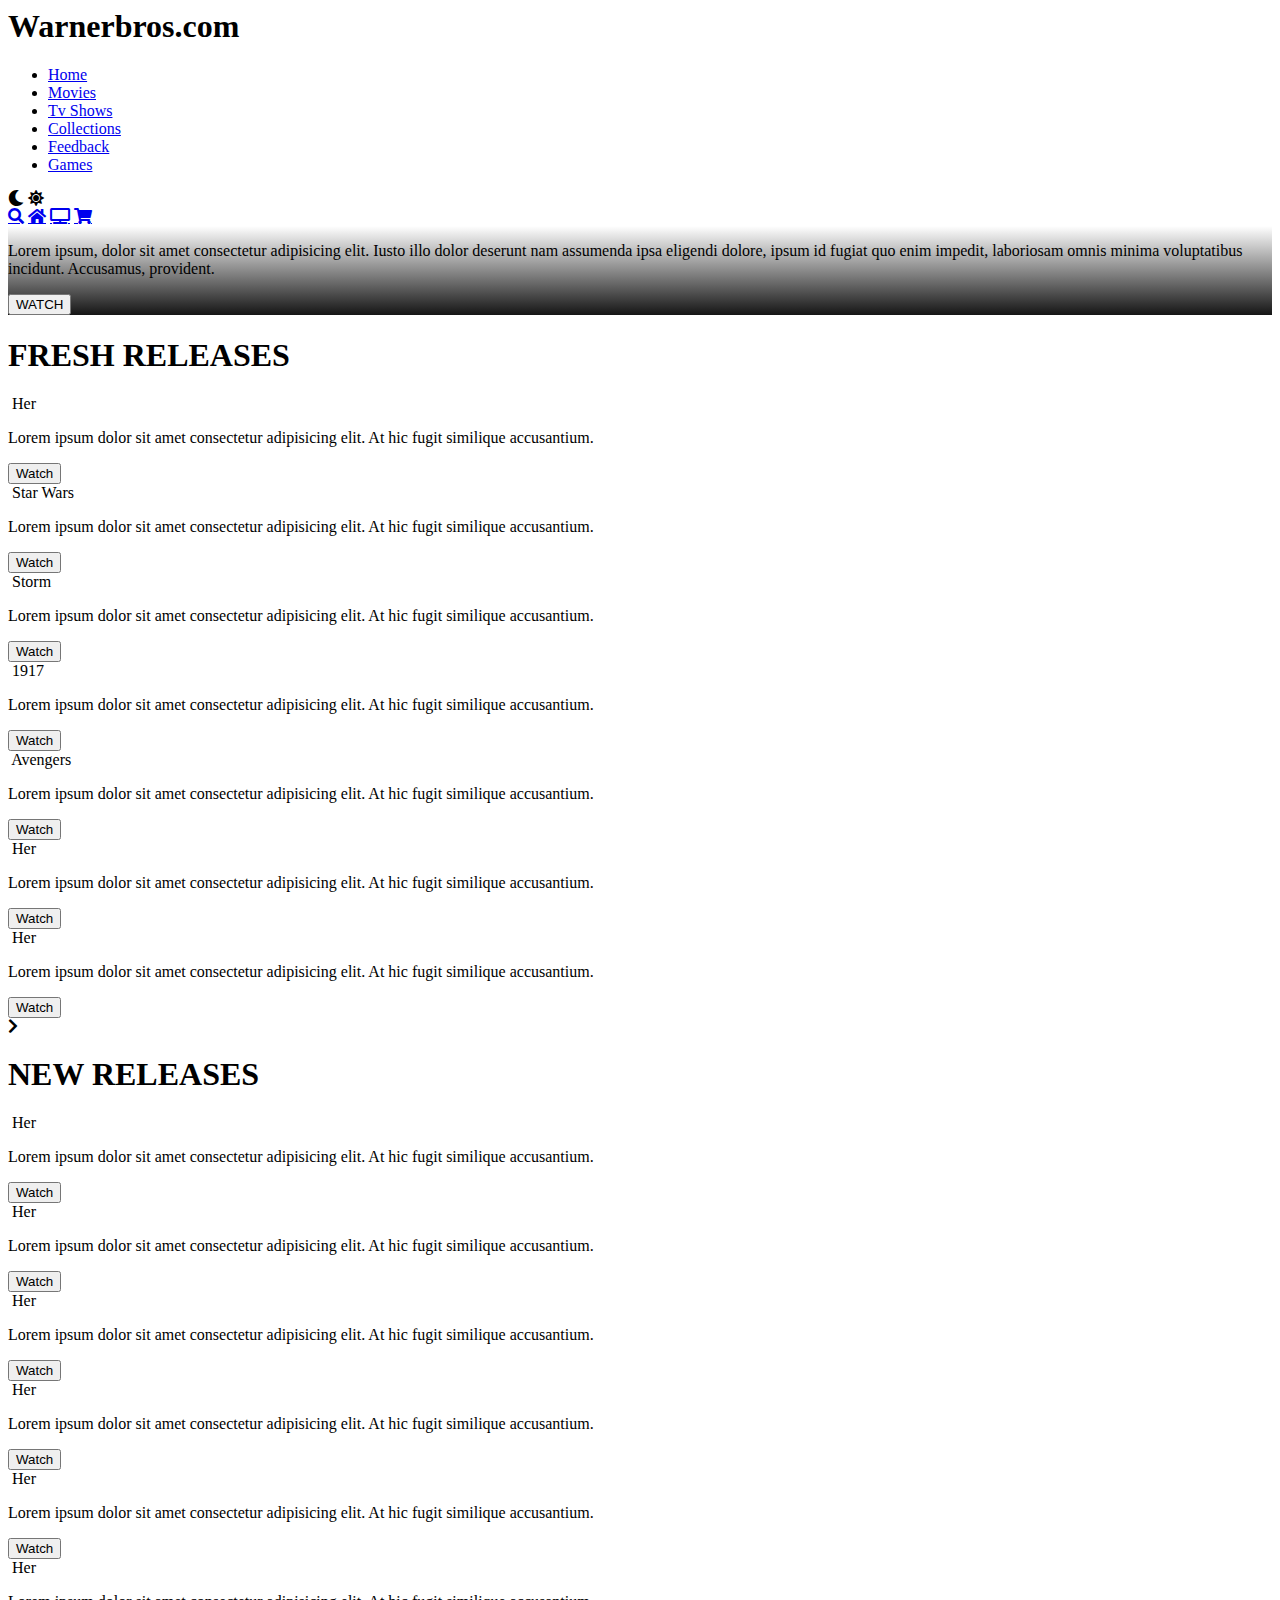
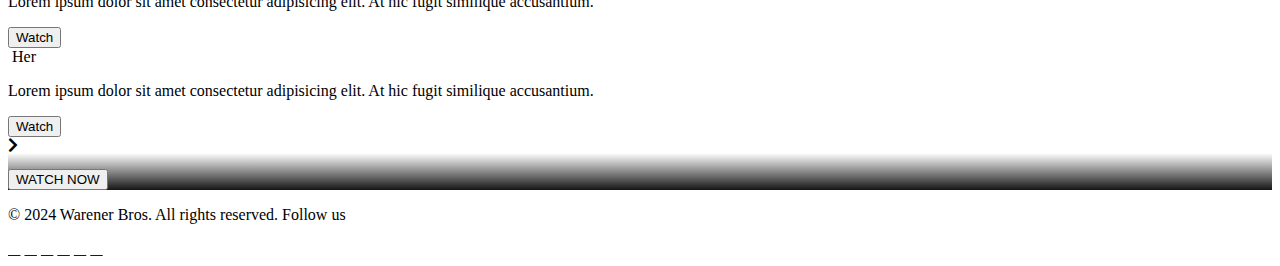
==== collections.html @ d7fb2ce0 "Add files via upload" ====
<html lang="en">

<head>
    <meta charset="UTF-8">
    <meta http-equiv="X-UA-Compatible" content="IE=edge">
    <meta name="viewport" content="width=device-width, initial-scale=1.0">
    <link rel="stylesheet" href="style.css">
    <link
        href="https://fonts.googleapis.com/css2?family=Roboto:wght@100;300;400;500;700;900&family=Sen:wght@400;700;800&display=swap"
        rel="stylesheet">
    <link rel="stylesheet" href="https://cdnjs.cloudflare.com/ajax/libs/font-awesome/5.15.2/css/all.min.css">
    <title>Collections</title>
</head>

<body>
    <div class="navbar">
        <div class="navbar-container">
            <div class="logo-container">
                <h1 class="logo">Warnerbros.com</h1>
            </div>
            <div class="menu-container">
                <ul class="menu-list">
                    <li class="menu-list-item active"> <a href="index.html">Home</a></li>
                    <li class="menu-list-item"><a href="movies.html">Movies</a></li>
                    <li class="menu-list-item"><a href="tvshows.html">Tv Shows</a></li>
                    <li class="menu-list-item"><a href="collections.html">Collections</a></li>
                    <li class="menu-list-item"><a href="feedback.html">Feedback</a></li>
                    <li class="menu-list-item"><a href="games.html">Games</a></li>

                </ul>
            </div>
                <div class="toggle">
                    <i class="fas fa-moon toggle-icon"></i>
                    <i class="fas fa-sun toggle-icon"></i>
                    <div class="toggle-ball"></div>
                </div>
            </div>
        </div>
    </div>
    <div class="sidebar">
        <a href="https://www.google.com/index.html" class="left-menu-icon fas fa-search"></a>
        <a href="index.html" class="left-menu-icon fas fa-home"></a>
        <a href="tvshows.html" class="left-menu-icon fas fa-tv"></a>
        <a href="https://www.warnerbros.com/shop" class="left-menu-icon fas fa-shopping-cart"></a>
    </div>
    <div class="container">
        <div class="content-container">
            <div class="featured-content"
                style="background: linear-gradient(to bottom, rgba(0,0,0,0), #151515), url('img/f-1.jpg');">
                <img class="featured-title" src="img/f-t-1.png" alt="">
                <p class="featured-desc">Lorem ipsum, dolor sit amet consectetur adipisicing elit. Iusto illo dolor
                    deserunt nam assumenda ipsa eligendi dolore, ipsum id fugiat quo enim impedit, laboriosam omnis
                    minima voluptatibus incidunt. Accusamus, provident.</p>
                <button class="featured-button">WATCH</button>
            </div>
            <div class="movie-list-container">
                <h1 class="movie-list-title">FRESH RELEASES</h1>
                <div class="movie-list-wrapper">
                    <div class="movie-list">
                        <div class="movie-list-item">
                            <img class="movie-list-item-img" src="img/1.jpeg" alt="">
                            <span class="movie-list-item-title">Her</span>
                            <p class="movie-list-item-desc">Lorem ipsum dolor sit amet consectetur adipisicing elit. At
                                hic fugit similique accusantium.</p>
                            <button class="movie-list-item-button">Watch</button>
                        </div>
                        <div class="movie-list-item">
                            <img class="movie-list-item-img" src="img/2.jpeg" alt="">
                            <span class="movie-list-item-title">Star Wars</span>
                            <p class="movie-list-item-desc">Lorem ipsum dolor sit amet consectetur adipisicing elit. At
                                hic fugit similique accusantium.</p>
                            <button class="movie-list-item-button">Watch</button>
                        </div>
                        <div class="movie-list-item">
                            <img class="movie-list-item-img" src="img/3.jpg" alt="">
                            <span class="movie-list-item-title">Storm</span>
                            <p class="movie-list-item-desc">Lorem ipsum dolor sit amet consectetur adipisicing elit. At
                                hic fugit similique accusantium.</p>
                            <button class="movie-list-item-button">Watch</button>
                        </div>
                        <div class="movie-list-item">
                            <img class="movie-list-item-img" src="img/4.jpg" alt="">
                            <span class="movie-list-item-title">1917</span>
                            <p class="movie-list-item-desc">Lorem ipsum dolor sit amet consectetur adipisicing elit. At
                                hic fugit similique accusantium.</p>
                            <button class="movie-list-item-button">Watch</button>
                        </div>
                        <div class="movie-list-item">
                            <img class="movie-list-item-img" src="img/5.jpg" alt="">
                            <span class="movie-list-item-title">Avengers</span>
                            <p class="movie-list-item-desc">Lorem ipsum dolor sit amet consectetur adipisicing elit. At
                                hic fugit similique accusantium.</p>
                            <button class="movie-list-item-button">Watch</button>
                        </div>
                        <div class="movie-list-item">
                            <img class="movie-list-item-img" src="img/6.jpg" alt="">
                            <span class="movie-list-item-title">Her</span>
                            <p class="movie-list-item-desc">Lorem ipsum dolor sit amet consectetur adipisicing elit. At
                                hic fugit similique accusantium.</p>
                            <button class="movie-list-item-button">Watch</button>
                        </div>
                        <div class="movie-list-item">
                            <img class="movie-list-item-img" src="img/7.jpg" alt="">
                            <span class="movie-list-item-title">Her</span>
                            <p class="movie-list-item-desc">Lorem ipsum dolor sit amet consectetur adipisicing elit. At
                                hic fugit similique accusantium.</p>
                            <button class="movie-list-item-button">Watch</button>
                        </div>
                    </div>
                    <i class="fas fa-chevron-right arrow"></i>
                </div>
            </div>
            <div class="movie-list-container">
                <h1 class="movie-list-title">NEW RELEASES</h1>
                <div class="movie-list-wrapper">
                    <div class="movie-list">
                        <div class="movie-list-item">
                            <img class="movie-list-item-img" src="img/8.jpg" alt="">
                            <span class="movie-list-item-title">Her</span>
                            <p class="movie-list-item-desc">Lorem ipsum dolor sit amet consectetur adipisicing elit. At
                                hic fugit similique accusantium.</p>
                            <button class="movie-list-item-button">Watch</button>
                        </div>
                        <div class="movie-list-item">
                            <img class="movie-list-item-img" src="img/9.jpg" alt="">
                            <span class="movie-list-item-title">Her</span>
                            <p class="movie-list-item-desc">Lorem ipsum dolor sit amet consectetur adipisicing elit. At
                                hic fugit similique accusantium.</p>
                            <button class="movie-list-item-button">Watch</button>
                        </div>
                        <div class="movie-list-item">
                            <img class="movie-list-item-img" src="img/10.jpg" alt="">
                            <span class="movie-list-item-title">Her</span>
                            <p class="movie-list-item-desc">Lorem ipsum dolor sit amet consectetur adipisicing elit. At
                                hic fugit similique accusantium.</p>
                            <button class="movie-list-item-button">Watch</button>
                        </div>
                        <div class="movie-list-item">
                            <img class="movie-list-item-img" src="img/11.jpg" alt="">
                            <span class="movie-list-item-title">Her</span>
                            <p class="movie-list-item-desc">Lorem ipsum dolor sit amet consectetur adipisicing elit. At
                                hic fugit similique accusantium.</p>
                            <button class="movie-list-item-button">Watch</button>
                        </div>
                        <div class="movie-list-item">
                            <img class="movie-list-item-img" src="img/12.jpg" alt="">
                            <span class="movie-list-item-title">Her</span>
                            <p class="movie-list-item-desc">Lorem ipsum dolor sit amet consectetur adipisicing elit. At
                                hic fugit similique accusantium.</p>
                            <button class="movie-list-item-button">Watch</button>
                        </div>
                        <div class="movie-list-item">
                            <img class="movie-list-item-img" src="img/1.jpg" alt="">
                            <span class="movie-list-item-title">Her</span>
                            <p class="movie-list-item-desc">Lorem ipsum dolor sit amet consectetur adipisicing elit. At
                                hic fugit similique accusantium.</p>
                            <button class="movie-list-item-button">Watch</button>
                        </div>
                        <div class="movie-list-item">
                            <img class="movie-list-item-img" src="img/1.jpg" alt="">
                            <span class="movie-list-item-title">Her</span>
                            <p class="movie-list-item-desc">Lorem ipsum dolor sit amet consectetur adipisicing elit. At
                                hic fugit similique accusantium.</p>
                            <button class="movie-list-item-button">Watch</button>
                        </div>
                    </div>
                    <i class="fas fa-chevron-right arrow"></i>
                </div>
            </div>
            <div class="featured-content"
                style="background: linear-gradient(to bottom, rgba(0,0,0,0), #151515), url('img/f-2.jpg');">
                <img class="featured-title" src="img/f-t-2.png" alt="">
                <p class="featured-desc"></p>
                <button class="featured-button">WATCH NOW</button>
            </div>
        </div>
    </div>
    <script src="app.js"></script>
</body>
<footer>
    <p>&copy; 2024 Warener Bros. All rights reserved.
        Follow us
    </p>
    <div class="follow-us">
        <a href="https://www.instagram.com/warnerbrosentertainment/" class="fa-brands fa-instagram"></a>
        <a href="https://www.youtube.com/user/WarnerBrosPictures" class="fa-brands fa-youtube"></a>
        <a href="https://www.linkedin.com/company/warner-bros--entertainment/" class="fa-brands fa-linkedin"></a>
        <a href="https://www.pinterest.com/warnerbrosent/" class="fa-brands fa-pinterest"></a>
        <a href="https://twitter.com/Warnerbros/" class="fa-brands fa-twitter"></a>
        <a href="https://web.facebook.com/warnerbrosent/?_rdc=1&_rdr" class="fa-brands fa-facebook"></a>
</footer>

</html>
---- style.css ----
video { 
      position: fixed;
      top: 0;
      left: 0;
      width: 100;
      height: 98;
      object-fit: cover;
      z-index: -1;
}
.content { 
      position: relative;
      z-index: 1;
      text-align: center;
      color: white;
      padding: 20px;
}
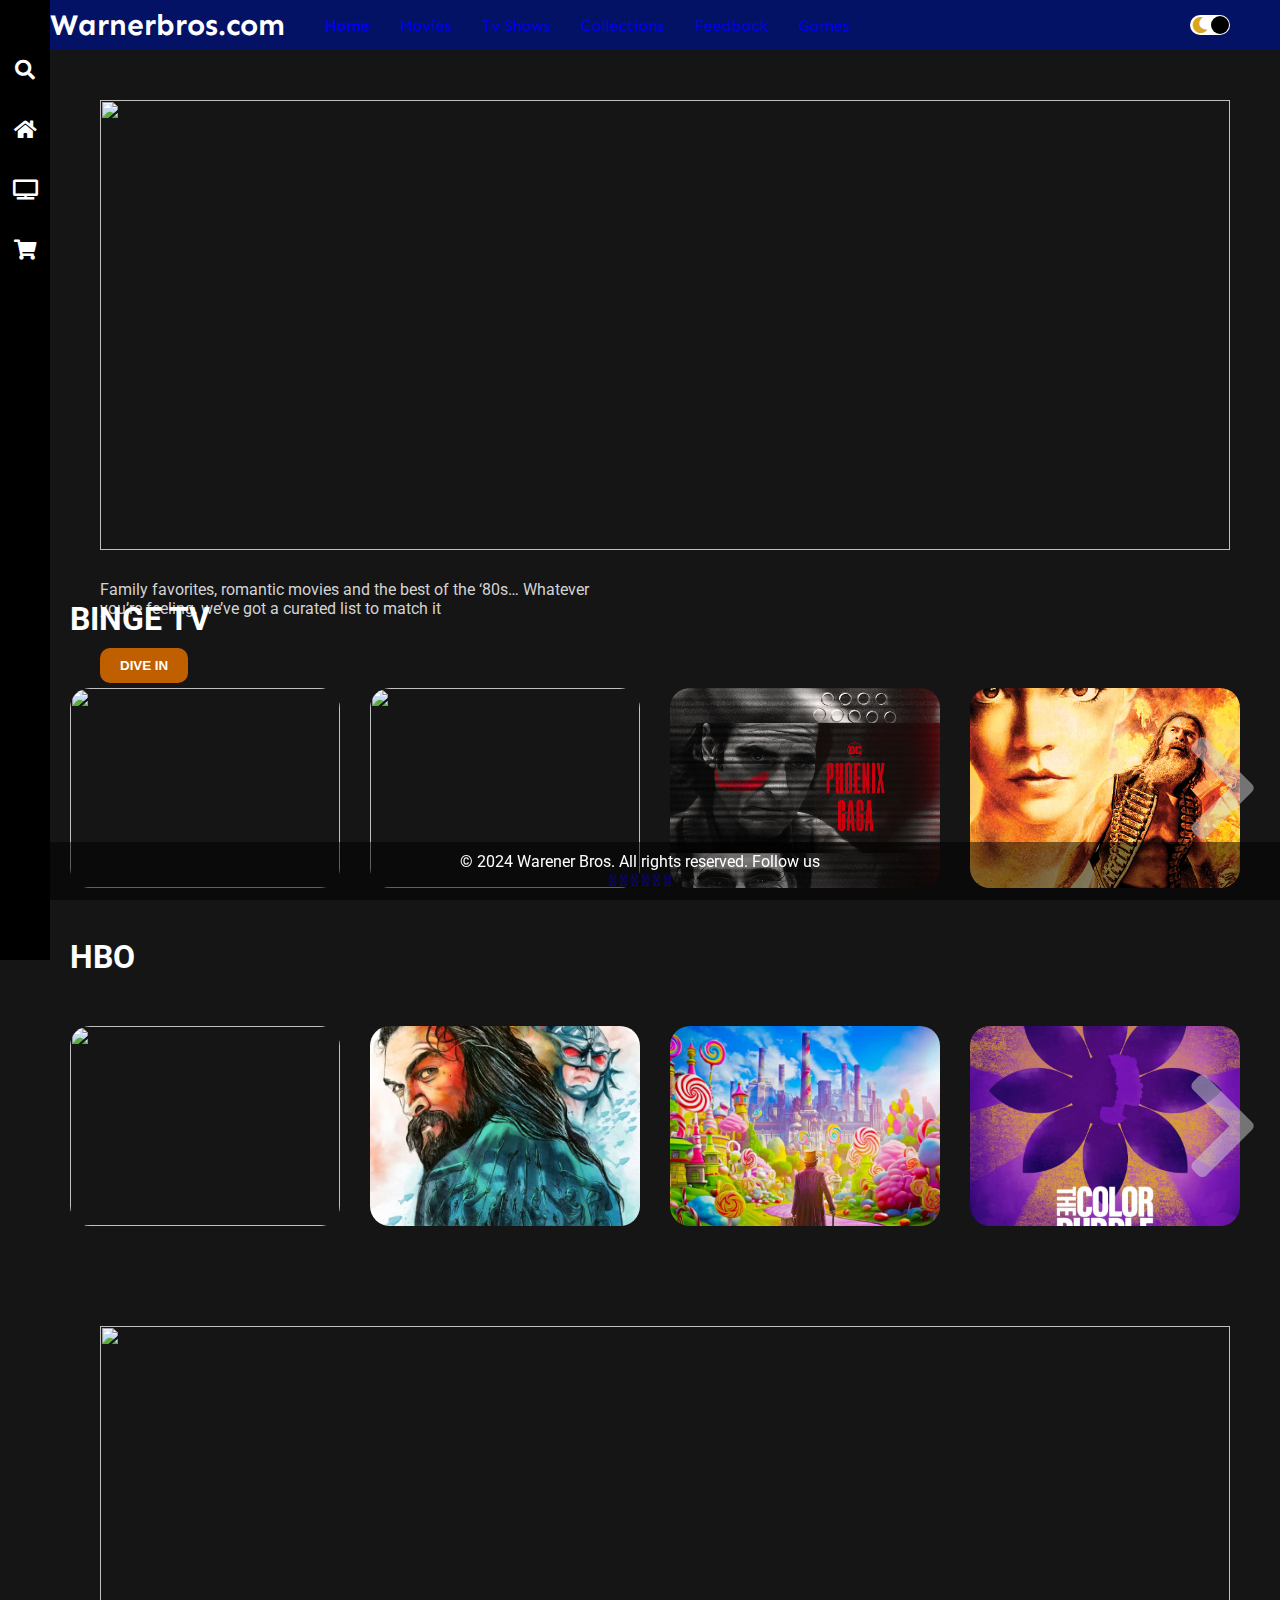
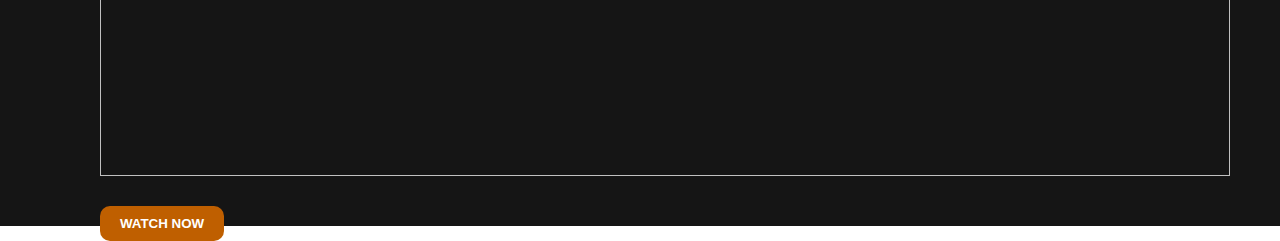
==== commit 4df3ead3: "Update collections.html" ====
--- a/collections.html
+++ b/collections.html
@@ -48,62 +48,53 @@
             <div class="featured-content"
                 style="background: linear-gradient(to bottom, rgba(0,0,0,0), #151515), url('img/f-1.jpg');">
                 <img class="featured-title" src="img/f-t-1.png" alt="">
-                <p class="featured-desc">Lorem ipsum, dolor sit amet consectetur adipisicing elit. Iusto illo dolor
-                    deserunt nam assumenda ipsa eligendi dolore, ipsum id fugiat quo enim impedit, laboriosam omnis
-                    minima voluptatibus incidunt. Accusamus, provident.</p>
-                <button class="featured-button">WATCH</button>
+                <p class="featured-desc">Family favorites, romantic movies and the best of the ‘80s… Whatever you’re feeling, we’ve got a curated list to match it</p>
+                <button class="featured-button">DIVE IN</button>
             </div>
             <div class="movie-list-container">
-                <h1 class="movie-list-title">FRESH RELEASES</h1>
+                <h1 class="movie-list-title">BINGE TV</h1>
                 <div class="movie-list-wrapper">
                     <div class="movie-list">
                         <div class="movie-list-item">
                             <img class="movie-list-item-img" src="img/1.jpeg" alt="">
-                            <span class="movie-list-item-title">Her</span>
-                            <p class="movie-list-item-desc">Lorem ipsum dolor sit amet consectetur adipisicing elit. At
-                                hic fugit similique accusantium.</p>
+                            <span class="movie-list-item-title"></span>
+                            <p class="movie-list-item-desc"></p>
                             <button class="movie-list-item-button">Watch</button>
                         </div>
                         <div class="movie-list-item">
                             <img class="movie-list-item-img" src="img/2.jpeg" alt="">
-                            <span class="movie-list-item-title">Star Wars</span>
-                            <p class="movie-list-item-desc">Lorem ipsum dolor sit amet consectetur adipisicing elit. At
-                                hic fugit similique accusantium.</p>
+                            <span class="movie-list-item-title"></span>
+                            <p class="movie-list-item-desc"></p>
                             <button class="movie-list-item-button">Watch</button>
                         </div>
                         <div class="movie-list-item">
                             <img class="movie-list-item-img" src="img/3.jpg" alt="">
-                            <span class="movie-list-item-title">Storm</span>
-                            <p class="movie-list-item-desc">Lorem ipsum dolor sit amet consectetur adipisicing elit. At
-                                hic fugit similique accusantium.</p>
+                            <span class="movie-list-item-title"></span>
+                            <p class="movie-list-item-desc"></p>
                             <button class="movie-list-item-button">Watch</button>
                         </div>
                         <div class="movie-list-item">
                             <img class="movie-list-item-img" src="img/4.jpg" alt="">
-                            <span class="movie-list-item-title">1917</span>
-                            <p class="movie-list-item-desc">Lorem ipsum dolor sit amet consectetur adipisicing elit. At
-                                hic fugit similique accusantium.</p>
+                            <span class="movie-list-item-title"></span>
+                            <p class="movie-list-item-desc"></p>
                             <button class="movie-list-item-button">Watch</button>
                         </div>
                         <div class="movie-list-item">
                             <img class="movie-list-item-img" src="img/5.jpg" alt="">
-                            <span class="movie-list-item-title">Avengers</span>
-                            <p class="movie-list-item-desc">Lorem ipsum dolor sit amet consectetur adipisicing elit. At
-                                hic fugit similique accusantium.</p>
+                            <span class="movie-list-item-title"></span>
+                            <p class="movie-list-item-desc"></p>
                             <button class="movie-list-item-button">Watch</button>
                         </div>
                         <div class="movie-list-item">
                             <img class="movie-list-item-img" src="img/6.jpg" alt="">
-                            <span class="movie-list-item-title">Her</span>
-                            <p class="movie-list-item-desc">Lorem ipsum dolor sit amet consectetur adipisicing elit. At
-                                hic fugit similique accusantium.</p>
+                            <span class="movie-list-item-title"></span>
+                            <p class="movie-list-item-desc"></p>
                             <button class="movie-list-item-button">Watch</button>
                         </div>
                         <div class="movie-list-item">
                             <img class="movie-list-item-img" src="img/7.jpg" alt="">
-                            <span class="movie-list-item-title">Her</span>
-                            <p class="movie-list-item-desc">Lorem ipsum dolor sit amet consectetur adipisicing elit. At
-                                hic fugit similique accusantium.</p>
+                            <span class="movie-list-item-title"></span>
+                            <p class="movie-list-item-desc"></p>
                             <button class="movie-list-item-button">Watch</button>
                         </div>
                     </div>
@@ -111,56 +102,49 @@
                 </div>
             </div>
             <div class="movie-list-container">
-                <h1 class="movie-list-title">NEW RELEASES</h1>
+                <h1 class="movie-list-title">HBO</h1>
                 <div class="movie-list-wrapper">
                     <div class="movie-list">
                         <div class="movie-list-item">
                             <img class="movie-list-item-img" src="img/8.jpg" alt="">
-                            <span class="movie-list-item-title">Her</span>
-                            <p class="movie-list-item-desc">Lorem ipsum dolor sit amet consectetur adipisicing elit. At
-                                hic fugit similique accusantium.</p>
+                            <span class="movie-list-item-title"></span>
+                            <p class="movie-list-item-desc"></p>
                             <button class="movie-list-item-button">Watch</button>
                         </div>
                         <div class="movie-list-item">
                             <img class="movie-list-item-img" src="img/9.jpg" alt="">
-                            <span class="movie-list-item-title">Her</span>
-                            <p class="movie-list-item-desc">Lorem ipsum dolor sit amet consectetur adipisicing elit. At
-                                hic fugit similique accusantium.</p>
+                            <span class="movie-list-item-title"></span>
+                            <p class="movie-list-item-desc"></p>
                             <button class="movie-list-item-button">Watch</button>
                         </div>
                         <div class="movie-list-item">
                             <img class="movie-list-item-img" src="img/10.jpg" alt="">
-                            <span class="movie-list-item-title">Her</span>
-                            <p class="movie-list-item-desc">Lorem ipsum dolor sit amet consectetur adipisicing elit. At
-                                hic fugit similique accusantium.</p>
+                            <span class="movie-list-item-title"></span>
+                            <p class="movie-list-item-desc"></p>
                             <button class="movie-list-item-button">Watch</button>
                         </div>
                         <div class="movie-list-item">
                             <img class="movie-list-item-img" src="img/11.jpg" alt="">
-                            <span class="movie-list-item-title">Her</span>
-                            <p class="movie-list-item-desc">Lorem ipsum dolor sit amet consectetur adipisicing elit. At
-                                hic fugit similique accusantium.</p>
+                            <span class="movie-list-item-title"></span>
+                            <p class="movie-list-item-desc"></p>
                             <button class="movie-list-item-button">Watch</button>
                         </div>
                         <div class="movie-list-item">
                             <img class="movie-list-item-img" src="img/12.jpg" alt="">
                             <span class="movie-list-item-title">Her</span>
-                            <p class="movie-list-item-desc">Lorem ipsum dolor sit amet consectetur adipisicing elit. At
-                                hic fugit similique accusantium.</p>
+                            <p class="movie-list-item-desc">.</p>
                             <button class="movie-list-item-button">Watch</button>
                         </div>
                         <div class="movie-list-item">
                             <img class="movie-list-item-img" src="img/1.jpg" alt="">
-                            <span class="movie-list-item-title">Her</span>
-                            <p class="movie-list-item-desc">Lorem ipsum dolor sit amet consectetur adipisicing elit. At
-                                hic fugit similique accusantium.</p>
+                            <span class="movie-list-item-title"></span>
+                            <p class="movie-list-item-desc"></p>
                             <button class="movie-list-item-button">Watch</button>
                         </div>
                         <div class="movie-list-item">
                             <img class="movie-list-item-img" src="img/1.jpg" alt="">
-                            <span class="movie-list-item-title">Her</span>
-                            <p class="movie-list-item-desc">Lorem ipsum dolor sit amet consectetur adipisicing elit. At
-                                hic fugit similique accusantium.</p>
+                            <span class="movie-list-item-title"></span>
+                            <p class="movie-list-item-desc"></p>
                             <button class="movie-list-item-button">Watch</button>
                         </div>
                     </div>
@@ -190,4 +174,4 @@
         <a href="https://web.facebook.com/warnerbrosent/?_rdc=1&_rdr" class="fa-brands fa-facebook"></a>
 </footer>
 
-</html>+</html>
--- a/style.css
+++ b/style.css
@@ -1,16 +1,277 @@
-video { 
-      position: fixed;
-      top: 0;
-      left: 0;
-      width: 100;
-      height: 98;
-      object-fit: cover;
-      z-index: -1;
-}
-.content { 
-      position: relative;
-      z-index: 1;
-      text-align: center;
-      color: white;
-      padding: 20px;
-}
+* {
+    margin: 0;
+  }
+  
+  body {
+    font-family: "Roboto", sans-serif;
+  }
+  
+  .navbar {
+    width: 100%;
+    height: 50px;
+    background-color: rgb(3, 18, 101);
+    position: sticky;
+    top: 0;
+  }
+  
+  .navbar-container {
+    display: flex;
+    align-items: center;
+    padding: 0 50px;
+    height: 100%;
+    color: white;
+    font-family: "Sen", sans-serif;
+  }
+  
+  a:link {
+    text-decoration: none;
+  }
+
+  .logo-container {
+    flex: 1;
+  }
+  
+  .logo {
+    font-size: 30px;
+    color: #ffffff;
+  }
+  
+  .menu-container {
+    flex: 6;
+  }
+  
+  .menu-list {
+    display: flex;
+    list-style: none;
+  }
+  
+  .menu-list-item {
+    margin-right: 30px;
+  }
+  
+  .menu-list-item.active {
+    font-weight: bold;
+  }
+  .toggle {
+    width: 40px;
+    height: 20px;
+    background-color: white;
+    border-radius: 30px;
+    display: flex;
+    align-items: center;
+    justify-content: space-around;
+    position: relative;
+  }
+  
+  .toggle-icon {
+    color: goldenrod;
+  }
+  
+  .toggle-ball {
+    width: 18px;
+    height: 18px;
+    background-color: black;
+    position: absolute;
+    right: 1px;
+    border-radius: 50%;
+    cursor: pointer;
+    transition: 1s ease all;
+  }
+  
+  .sidebar {
+    width: 50px;
+    height: 100%;
+    background-color: black;
+    position: fixed;
+    top: 0;
+    display: flex;
+    flex-direction: column;
+    align-items: center;
+    padding-top: 60px;
+  }
+  
+  .left-menu-icon {
+    color: white;
+    font-size: 20px;
+    margin-bottom: 40px;
+  }
+  
+  .container {
+    background-color: #151515;
+    min-height: calc(100vh - 50px);
+    color: white;
+  }
+  
+  .content-container {
+    margin-left: 50px;
+  }
+  
+  .featured-content {
+    height: 50vh;
+    padding: 50px;
+  }
+  
+  .featured-title {
+    width: 250px;
+  }
+  
+  .featured-desc {
+    width: 500px;
+    color: lightgray;
+    margin: 30px 0;
+  }
+  
+  .featured-button {
+    background-color: #bf5f00;
+    color: white;
+    padding: 10px 20px;
+    border-radius: 10px;
+    border: none;
+    outline: none;
+    font-weight: bold;
+  }
+  
+  .movie-list-container {
+    padding: 0 20px;
+  }
+  
+  .movie-list-wrapper {
+    position: relative;
+    overflow: hidden;
+  }
+  
+  .movie-list {
+    display: flex;
+    align-items: center;
+    height: 300px;
+    transform: translateX(0);
+    transition: all 1s ease-in-out;
+  }
+  
+  .movie-list-item {
+    margin-right: 30px;
+    position: relative;
+  }
+  
+  .movie-list-item:hover .movie-list-item-img {
+    transform: scale(1.2);
+    margin: 0 30px;
+    opacity: 0.5;
+  }
+  
+  .movie-list-item:hover .movie-list-item-title,
+  .movie-list-item:hover .movie-list-item-desc,
+  .movie-list-item:hover .movie-list-item-button {
+    opacity: 1;
+  }
+  
+  .movie-list-item-img {
+    transition: all 1s ease-in-out;
+    width: 270px;
+    height: 200px;
+    object-fit: cover;
+    border-radius: 20px;
+  }
+  
+  .movie-list-item-title {
+    background-color: #333;
+    padding: 0 10px;
+    font-size: 32px;
+    font-weight: bold;
+    position: absolute;
+    top: 10%;
+    left: 50px;
+    opacity: 0;
+    transition: 1s all ease-in-out;
+  }
+  
+  .movie-list-item-desc {
+    background-color: #333;
+    padding: 10px;
+    font-size: 14px;
+    position: absolute;
+    top: 30%;
+    left: 50px;
+    width: 230px;
+    opacity: 0;
+    transition: 1s all ease-in-out;
+  }
+  
+  .movie-list-item-button {
+    padding: 10px;
+    background-color: #bf7600;
+    color: white;
+    border-radius: 10px;
+    outline: none;
+    border: none;
+    cursor: pointer;
+    position: absolute;
+    bottom: 20px;
+    left: 50px;
+    opacity: 0;
+    transition: 1s all ease-in-out;
+  }
+  
+  .arrow {
+    font-size: 120px;
+    position: absolute;
+    top: 90px;
+    right: 0;
+    color: lightgray;
+    opacity: 0.5;
+    cursor: pointer;
+  }
+  .featured-title {
+    margin: 0;
+    width: 100%;
+    height: 100%;
+    object-fit: cover; /* Cover the container while preserving the image's aspect ratio */
+  }
+
+  
+  .container.active {
+    background-color: white;
+  }
+  
+  .movie-list-title.active {
+    color: black;
+  }
+  
+  .navbar-container.active {
+    background-color: white;
+  
+    color: black;
+  }
+  
+  .sidebar.active{
+      background-color: white;
+  }
+  
+  .left-menu-icon.active{
+      color: black;
+  }
+  
+  .toggle.active{
+      background-color: black;
+  }
+
+  footer {
+    background-color: rgba(0, 0, 0, 0.5); /* Add transparency to footer */
+    color: #fff;
+    text-align: center;
+    padding: 10px 0;
+    position: fixed;
+    bottom: 0;
+    width: 100%;
+    z-index: 1; /* Ensure footer appears above video */
+}
+  .toggle-ball.active{
+      background-color: white;
+      transform: translateX(-20px);
+  }
+  
+  @media only screen and (max-width: 940px){
+      .menu-container{
+          display: none;
+      }
+  }
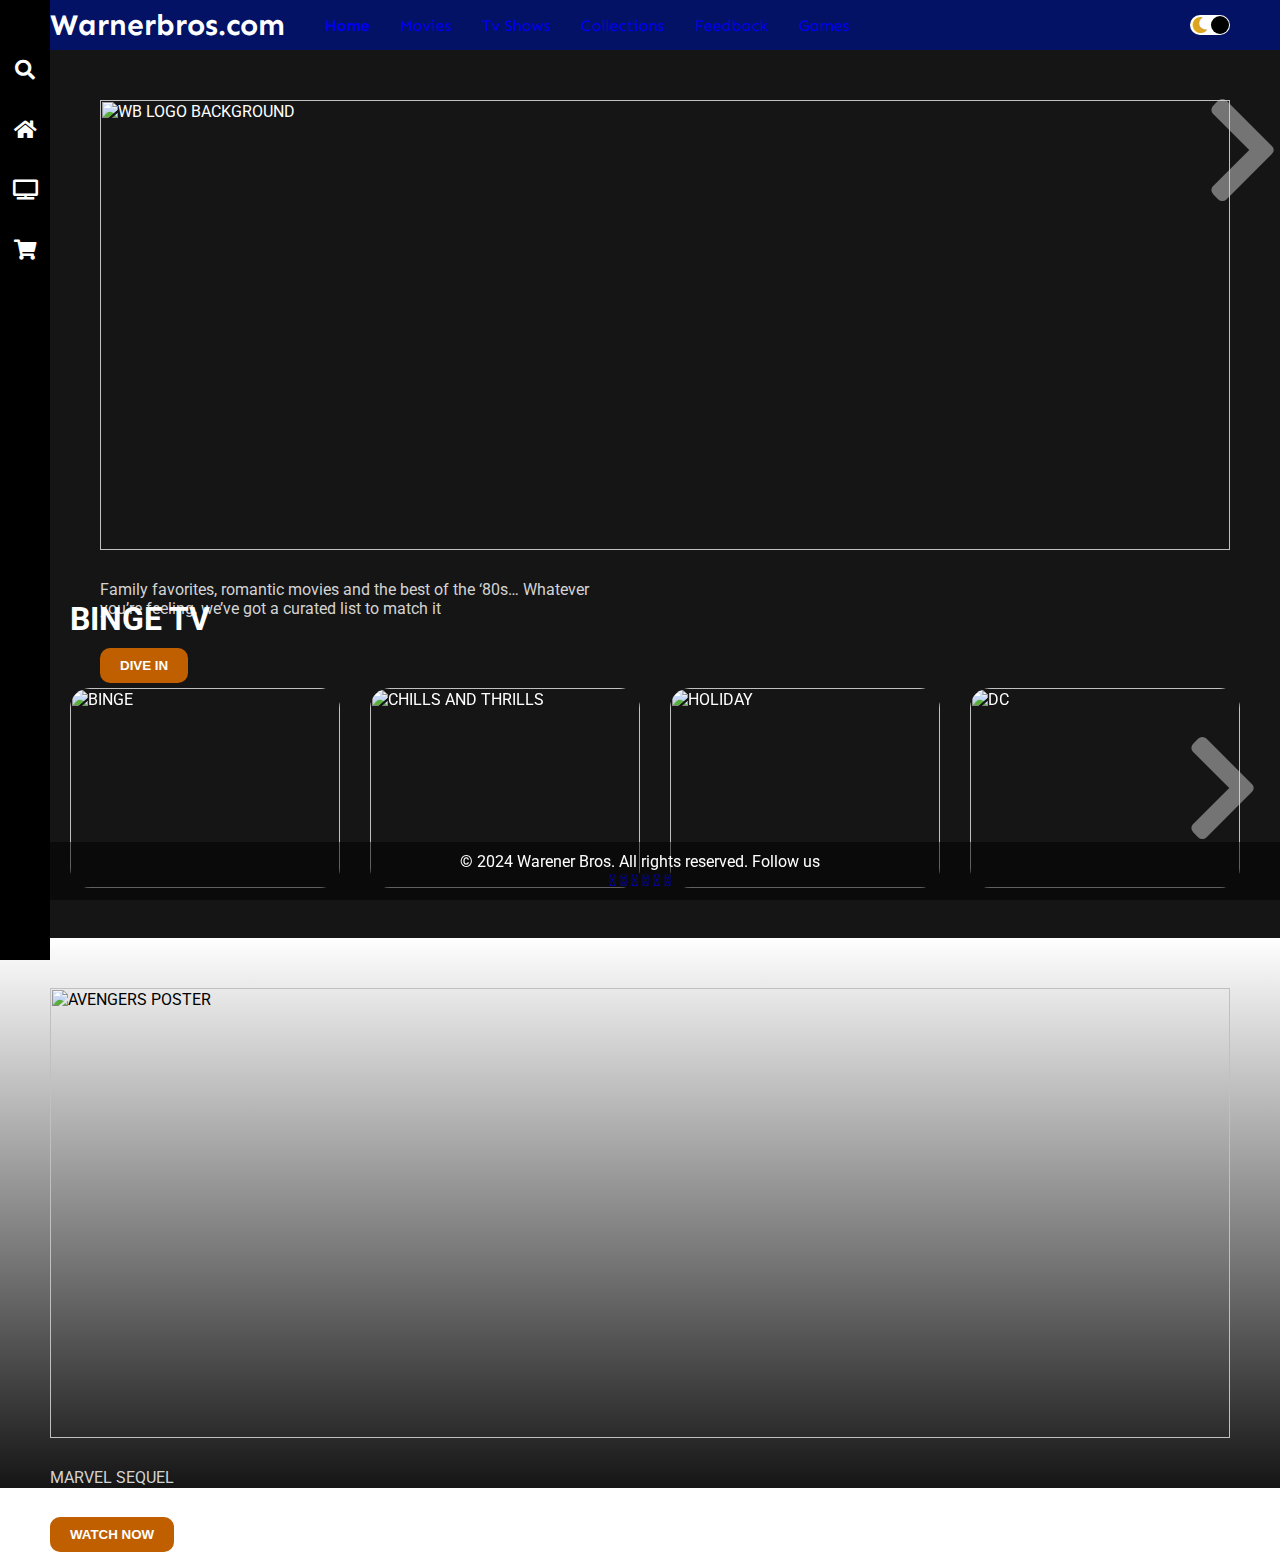
==== commit 007579ae: "Update collections.html" ====
--- a/collections.html
+++ b/collections.html
@@ -47,7 +47,7 @@
         <div class="content-container">
             <div class="featured-content"
                 style="background: linear-gradient(to bottom, rgba(0,0,0,0), #151515), url('img/f-1.jpg');">
-                <img class="featured-title" src="img/f-t-1.png" alt="">
+                <img class="featured-title" src="img/38.jpg" alt="WB LOGO BACKGROUND">
                 <p class="featured-desc">Family favorites, romantic movies and the best of the ‘80s… Whatever you’re feeling, we’ve got a curated list to match it</p>
                 <button class="featured-button">DIVE IN</button>
             </div>
@@ -56,44 +56,44 @@
                 <div class="movie-list-wrapper">
                     <div class="movie-list">
                         <div class="movie-list-item">
-                            <img class="movie-list-item-img" src="img/1.jpeg" alt="">
-                            <span class="movie-list-item-title"></span>
+                            <img class="movie-list-item-img" src="img/39.jpeg" alt="BINGE">
+                            <span class="movie-list-item-title">BINGE</span>
                             <p class="movie-list-item-desc"></p>
                             <button class="movie-list-item-button">Watch</button>
                         </div>
                         <div class="movie-list-item">
-                            <img class="movie-list-item-img" src="img/2.jpeg" alt="">
-                            <span class="movie-list-item-title"></span>
+                            <img class="movie-list-item-img" src="img/40.jpeg" alt="CHILLS AND THRILLS">
+                            <span class="movie-list-item-title">CHILLS AND THRILLS</span>
                             <p class="movie-list-item-desc"></p>
                             <button class="movie-list-item-button">Watch</button>
                         </div>
                         <div class="movie-list-item">
-                            <img class="movie-list-item-img" src="img/3.jpg" alt="">
-                            <span class="movie-list-item-title"></span>
+                            <img class="movie-list-item-img" src="img/41.jpg" alt="HOLIDAY">
+                            <span class="movie-list-item-title">HOLIDAY</span>
                             <p class="movie-list-item-desc"></p>
                             <button class="movie-list-item-button">Watch</button>
                         </div>
                         <div class="movie-list-item">
-                            <img class="movie-list-item-img" src="img/4.jpg" alt="">
-                            <span class="movie-list-item-title"></span>
+                            <img class="movie-list-item-img" src="img/42.jpg" alt="DC">
+                            <span class="movie-list-item-title">DC</span>
                             <p class="movie-list-item-desc"></p>
                             <button class="movie-list-item-button">Watch</button>
                         </div>
                         <div class="movie-list-item">
-                            <img class="movie-list-item-img" src="img/5.jpg" alt="">
-                            <span class="movie-list-item-title"></span>
+                            <img class="movie-list-item-img" src="img/37.jpg" alt="FOR THE KIDS">
+                            <span class="movie-list-item-title">FOR THE KIDS</span>
                             <p class="movie-list-item-desc"></p>
                             <button class="movie-list-item-button">Watch</button>
                         </div>
                         <div class="movie-list-item">
-                            <img class="movie-list-item-img" src="img/6.jpg" alt="">
+                            <img class="movie-list-item-img" src="img/18.jpg" alt="OLDIES">
                             <span class="movie-list-item-title"></span>
-                            <p class="movie-list-item-desc"></p>
+                            <p class="movie-list-item-desc">OLDIES</p>
                             <button class="movie-list-item-button">Watch</button>
                         </div>
                         <div class="movie-list-item">
-                            <img class="movie-list-item-img" src="img/7.jpg" alt="">
-                            <span class="movie-list-item-title"></span>
+                            <img class="movie-list-item-img" src="img/27.jpg" alt="HARRY POTTER SEQUEL">
+                            <span class="movie-list-item-title">HARRY POTTER SEQUEL</span>
                             <p class="movie-list-item-desc"></p>
                             <button class="movie-list-item-button">Watch</button>
                         </div>
@@ -101,60 +101,14 @@
                     <i class="fas fa-chevron-right arrow"></i>
                 </div>
             </div>
-            <div class="movie-list-container">
-                <h1 class="movie-list-title">HBO</h1>
-                <div class="movie-list-wrapper">
-                    <div class="movie-list">
-                        <div class="movie-list-item">
-                            <img class="movie-list-item-img" src="img/8.jpg" alt="">
-                            <span class="movie-list-item-title"></span>
-                            <p class="movie-list-item-desc"></p>
-                            <button class="movie-list-item-button">Watch</button>
-                        </div>
-                        <div class="movie-list-item">
-                            <img class="movie-list-item-img" src="img/9.jpg" alt="">
-                            <span class="movie-list-item-title"></span>
-                            <p class="movie-list-item-desc"></p>
-                            <button class="movie-list-item-button">Watch</button>
-                        </div>
-                        <div class="movie-list-item">
-                            <img class="movie-list-item-img" src="img/10.jpg" alt="">
-                            <span class="movie-list-item-title"></span>
-                            <p class="movie-list-item-desc"></p>
-                            <button class="movie-list-item-button">Watch</button>
-                        </div>
-                        <div class="movie-list-item">
-                            <img class="movie-list-item-img" src="img/11.jpg" alt="">
-                            <span class="movie-list-item-title"></span>
-                            <p class="movie-list-item-desc"></p>
-                            <button class="movie-list-item-button">Watch</button>
-                        </div>
-                        <div class="movie-list-item">
-                            <img class="movie-list-item-img" src="img/12.jpg" alt="">
-                            <span class="movie-list-item-title">Her</span>
-                            <p class="movie-list-item-desc">.</p>
-                            <button class="movie-list-item-button">Watch</button>
-                        </div>
-                        <div class="movie-list-item">
-                            <img class="movie-list-item-img" src="img/1.jpg" alt="">
-                            <span class="movie-list-item-title"></span>
-                            <p class="movie-list-item-desc"></p>
-                            <button class="movie-list-item-button">Watch</button>
-                        </div>
-                        <div class="movie-list-item">
-                            <img class="movie-list-item-img" src="img/1.jpg" alt="">
-                            <span class="movie-list-item-title"></span>
-                            <p class="movie-list-item-desc"></p>
-                            <button class="movie-list-item-button">Watch</button>
-                        </div>
                     </div>
                     <i class="fas fa-chevron-right arrow"></i>
                 </div>
             </div>
             <div class="featured-content"
                 style="background: linear-gradient(to bottom, rgba(0,0,0,0), #151515), url('img/f-2.jpg');">
-                <img class="featured-title" src="img/f-t-2.png" alt="">
-                <p class="featured-desc"></p>
+                <img class="featured-title" src="img/43.jpg" alt="AVENGERS POSTER">
+                <p class="featured-desc">MARVEL SEQUEL</p>
                 <button class="featured-button">WATCH NOW</button>
             </div>
         </div>
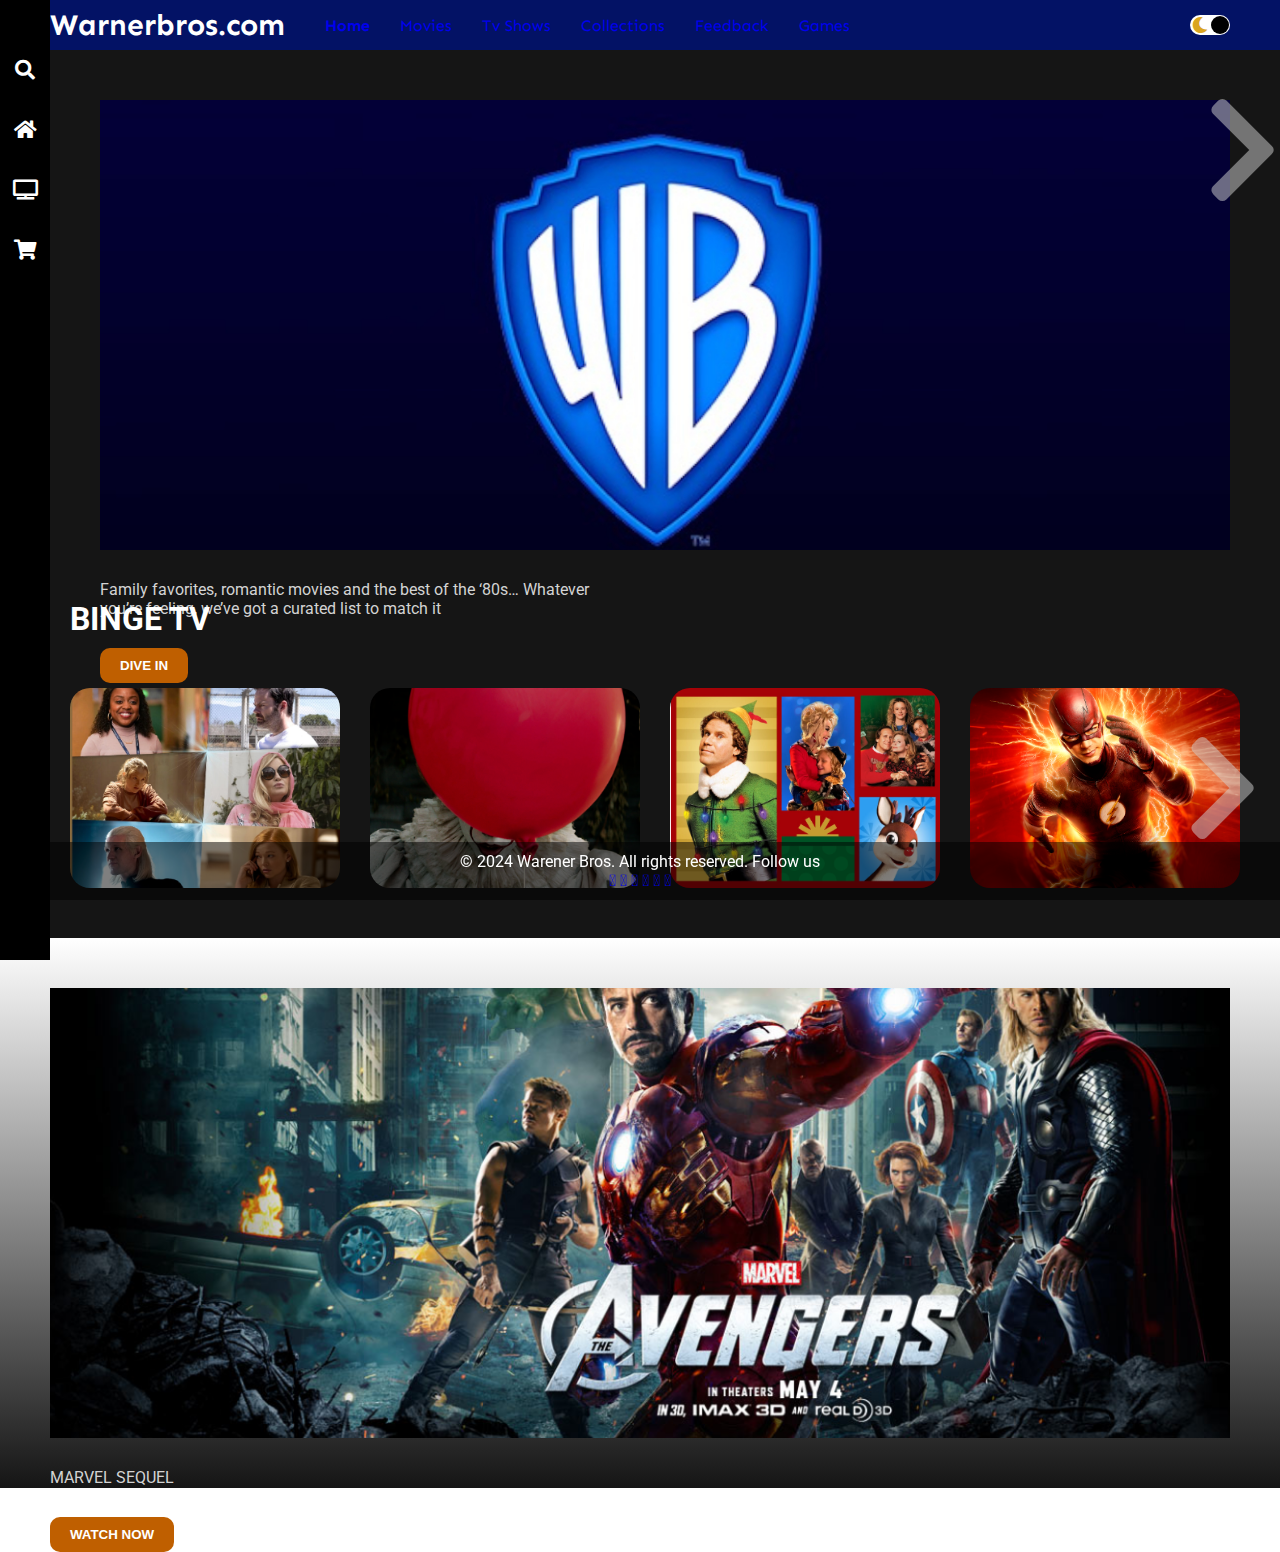
==== commit 6e7e6fbf: "Update collections.html" ====
--- a/collections.html
+++ b/collections.html
@@ -56,31 +56,31 @@
                 <div class="movie-list-wrapper">
                     <div class="movie-list">
                         <div class="movie-list-item">
-                            <img class="movie-list-item-img" src="img/39.jpeg" alt="BINGE">
+                            <img class="movie-list-item-img" src="img/39.png" alt="BINGE">
                             <span class="movie-list-item-title">BINGE</span>
                             <p class="movie-list-item-desc"></p>
                             <button class="movie-list-item-button">Watch</button>
                         </div>
                         <div class="movie-list-item">
-                            <img class="movie-list-item-img" src="img/40.jpeg" alt="CHILLS AND THRILLS">
+                            <img class="movie-list-item-img" src="img/40.png" alt="CHILLS AND THRILLS">
                             <span class="movie-list-item-title">CHILLS AND THRILLS</span>
                             <p class="movie-list-item-desc"></p>
                             <button class="movie-list-item-button">Watch</button>
                         </div>
                         <div class="movie-list-item">
-                            <img class="movie-list-item-img" src="img/41.jpg" alt="HOLIDAY">
+                            <img class="movie-list-item-img" src="img/41.png" alt="HOLIDAY">
                             <span class="movie-list-item-title">HOLIDAY</span>
                             <p class="movie-list-item-desc"></p>
                             <button class="movie-list-item-button">Watch</button>
                         </div>
                         <div class="movie-list-item">
-                            <img class="movie-list-item-img" src="img/42.jpg" alt="DC">
+                            <img class="movie-list-item-img" src="img/42.png" alt="DC">
                             <span class="movie-list-item-title">DC</span>
                             <p class="movie-list-item-desc"></p>
                             <button class="movie-list-item-button">Watch</button>
                         </div>
                         <div class="movie-list-item">
-                            <img class="movie-list-item-img" src="img/37.jpg" alt="FOR THE KIDS">
+                            <img class="movie-list-item-img" src="img/37.png" alt="FOR THE KIDS">
                             <span class="movie-list-item-title">FOR THE KIDS</span>
                             <p class="movie-list-item-desc"></p>
                             <button class="movie-list-item-button">Watch</button>
@@ -107,7 +107,7 @@
             </div>
             <div class="featured-content"
                 style="background: linear-gradient(to bottom, rgba(0,0,0,0), #151515), url('img/f-2.jpg');">
-                <img class="featured-title" src="img/43.jpg" alt="AVENGERS POSTER">
+                <img class="featured-title" src="img/43.png" alt="AVENGERS POSTER">
                 <p class="featured-desc">MARVEL SEQUEL</p>
                 <button class="featured-button">WATCH NOW</button>
             </div>
